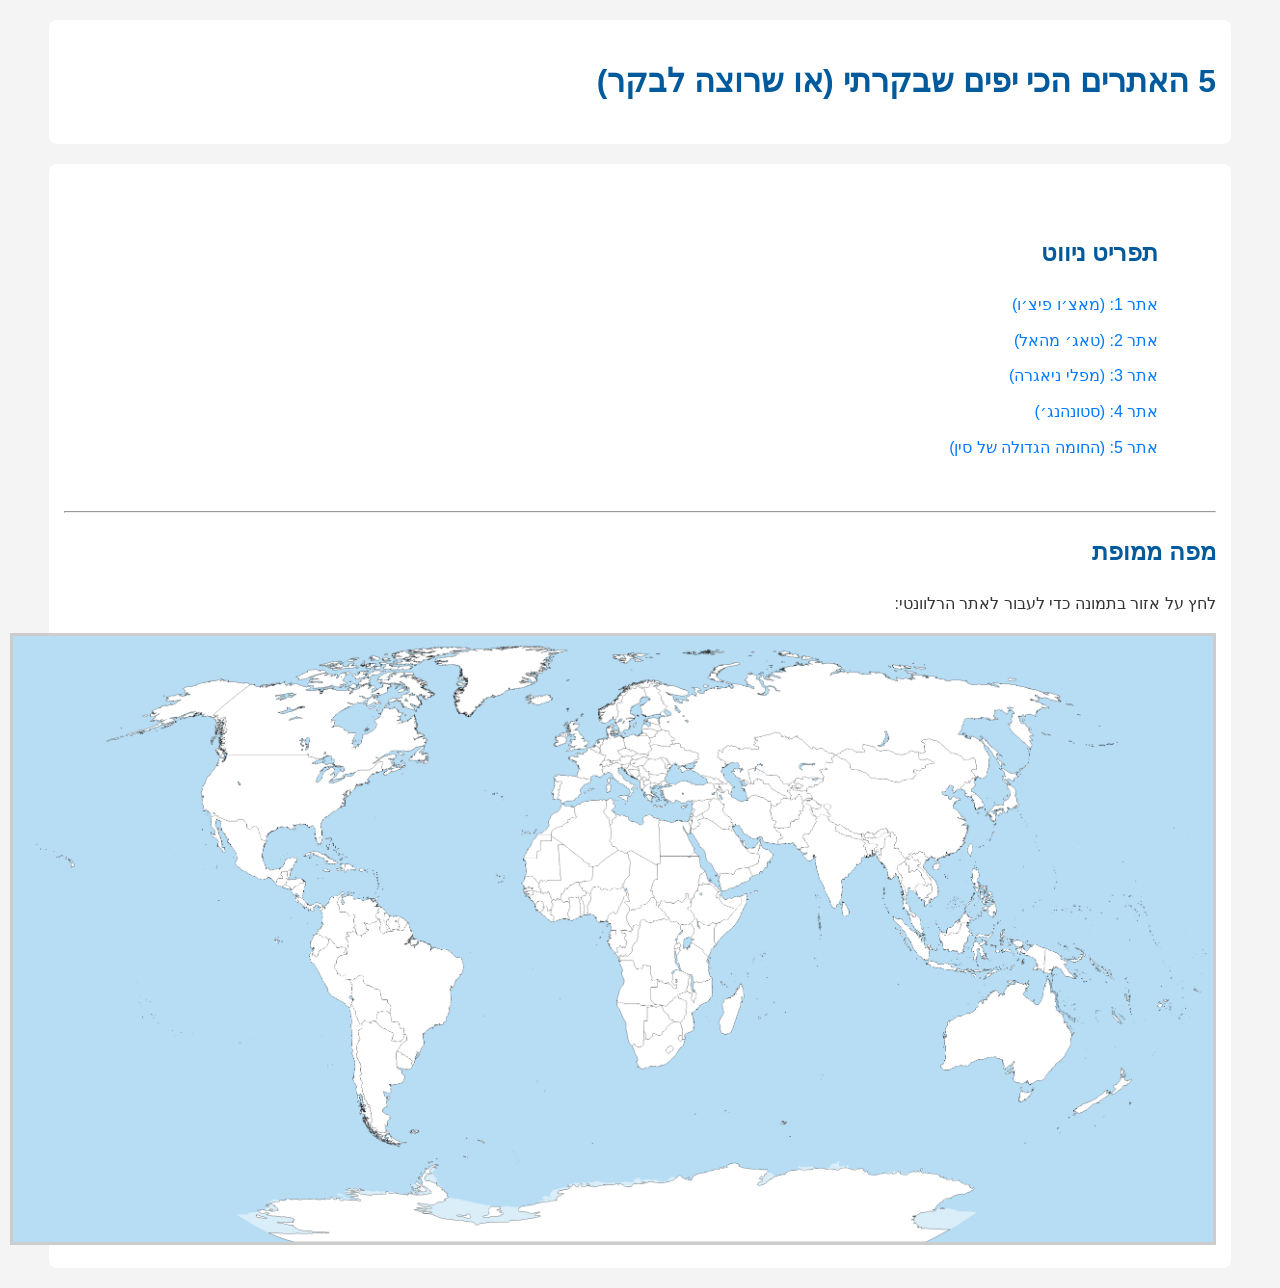
==== HM1/index.html @ 2bb22db6 "Restructure: Moved Homework 1 into 'HM1' folder" ====
<!DOCTYPE html>
<html lang="he" dir="rtl">
<head>
    <meta charset="UTF-8">
    <meta name="viewport" content="width=device-width, initial-scale=1.0">
    <title>5 האתרים היפים</title>
    <link rel="stylesheet" href="style.css">
</head>
<body>

    <header>
        <h1>5 האתרים הכי יפים שבקרתי (או שרוצה לבקר)</h1> 
    </header>

    <main>
        <nav>
            <h2>תפריט ניווט</h2>
            <ul>
                <li><a href="pages/site1.html">אתר 1: (מאצ׳ו פיצ׳ו)</a></li>
                <li><a href="pages/site2.html">אתר 2: (טאג׳ מהאל)</a></li>
                <li><a href="pages/site3.html">אתר 3: (מפלי ניאגרה)</a></li>
                <li><a href="pages/site4.html">אתר 4: (סטונהנג׳)</a></li>
                <li><a href="pages/site5.html">אתר 5: (החומה הגדולה של סין)</a></li>
            </ul>
        </nav>

        <hr> <section>
            <h2>מפה ממופת</h2>
            <p>לחץ על אזור בתמונה כדי לעבור לאתר הרלוונטי:</p>
            
            <img src="images/world_map.jpg" alt="מפת ניווט לאתרים" usemap="#sitesMap" width="1200" height="606">

            <map name="sitesMap">
                <area target="" shape="rect" coords="337,367,324,342" href="pages/site1.html" alt="קישור לאתר 1">
                <area target="" shape="rect" coords="803,190,818,210" href="pages/site2.html" alt="קישור לאתר 2">
                <area target="" shape="rect" coords="331,151,312,124" href="pages/site3.html" alt="קישור לאתר 3">
                <area target="" shape="rect" coords="570,116,558,100" href="pages/site4.html" alt="קישור לאתר 4">
                <area target="" shape="rect" coords="924,156,909,140" href="pages/site5.html" alt="קישור לאתר 5">
                </map>
        </section>

    </main>

</body>
</html>
---- HM1/style.css ----
body {
    font-family: Arial, sans-serif; 
    background-color: #f4f4f4;      
    color: #333;              
    line-height: 1.6;      
    margin: 0;                   
    padding: 0;
}

header, main, nav {
    width: 90%;    
    margin: 20px auto; 
    padding: 15px;
    background-color: #ffffff; 
    border-radius: 8px;    
}

h1, h2 {
    color: #005a9c; 
}

nav ul {
    list-style-type: none;
    padding: 0;
}

nav li {
    margin-bottom: 10px;
}

img[usemap] {
    border: 3px solid #ccc;
}

table {
    width: 100%;           
    border-collapse: collapse;
}

td {
    vertical-align: top; 
    padding: 15px;   
}

.text-column {
    width: 60%;
}

.image-column {
    width: 40%;
}

table img {
    max-width: 100%; 
    height: auto;
    border-radius: 5px;
}

a {
    color: #007BFF; 
    text-decoration: none; 
}

a:hover {
    color: #0056b3; 
    text-decoration: underline; 
}
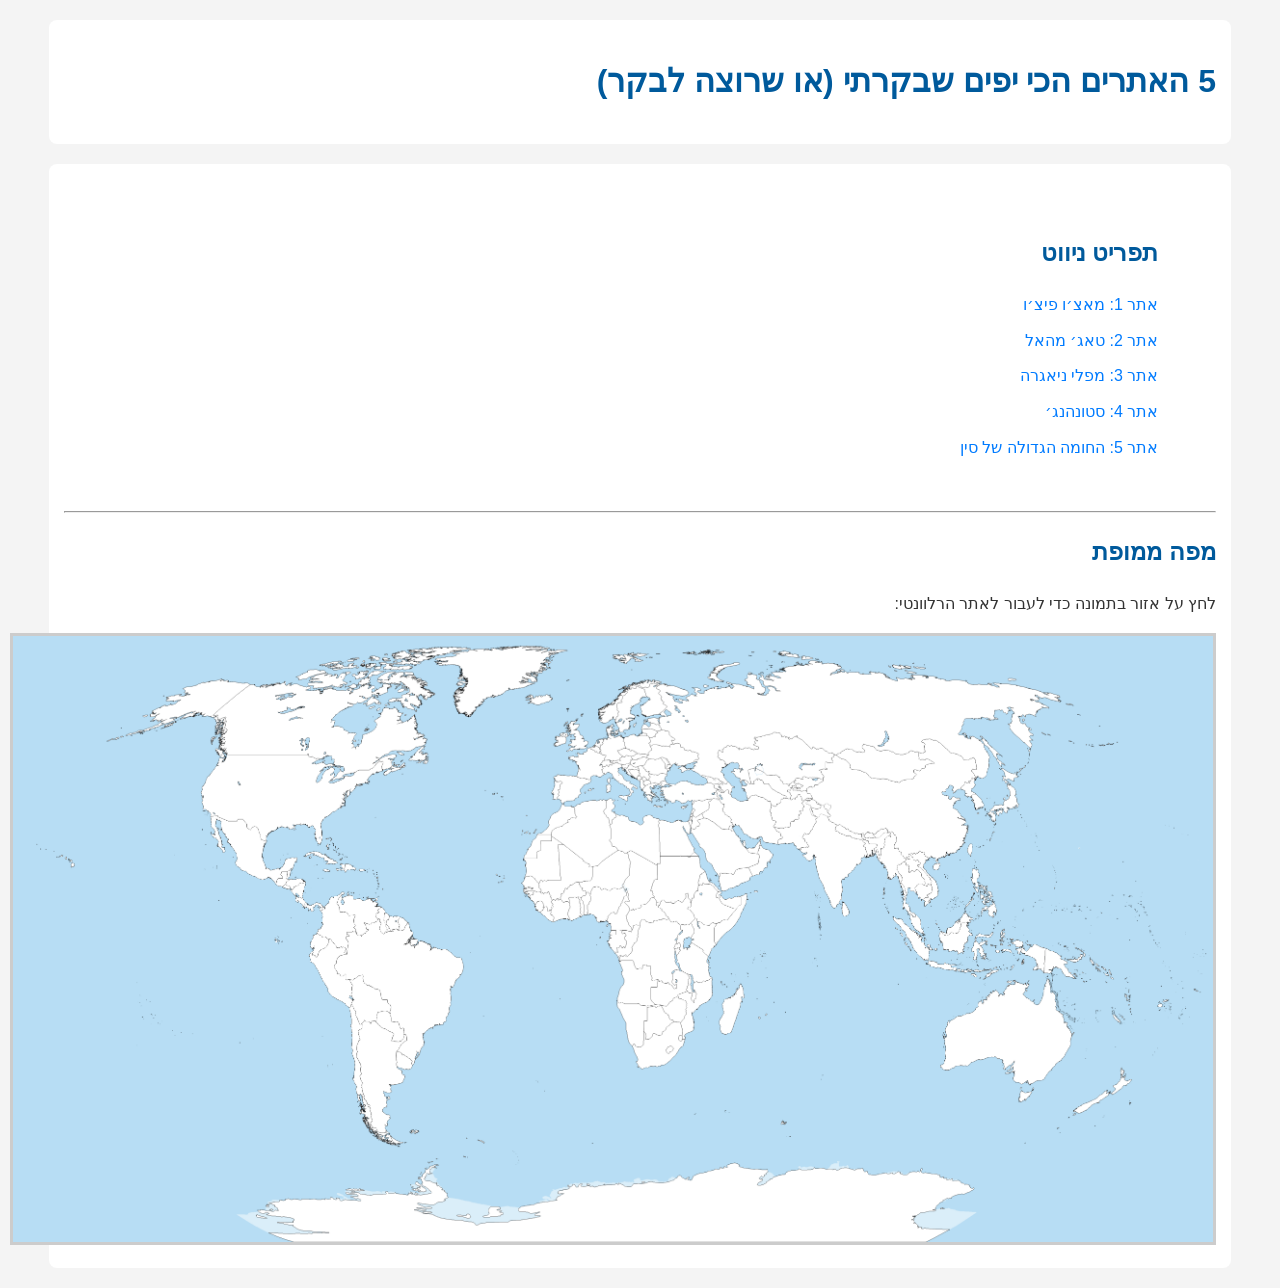
==== commit 60f495eb: "text changes" ====
--- a/HM1/index.html
+++ b/HM1/index.html
@@ -16,11 +16,11 @@
         <nav>
             <h2>תפריט ניווט</h2>
             <ul>
-                <li><a href="pages/site1.html">אתר 1: (מאצ׳ו פיצ׳ו)</a></li>
-                <li><a href="pages/site2.html">אתר 2: (טאג׳ מהאל)</a></li>
-                <li><a href="pages/site3.html">אתר 3: (מפלי ניאגרה)</a></li>
-                <li><a href="pages/site4.html">אתר 4: (סטונהנג׳)</a></li>
-                <li><a href="pages/site5.html">אתר 5: (החומה הגדולה של סין)</a></li>
+                <li><a href="pages/site1.html">אתר 1: מאצ׳ו פיצ׳ו</a></li>
+                <li><a href="pages/site2.html">אתר 2: טאג׳ מהאל</a></li>
+                <li><a href="pages/site3.html">אתר 3: מפלי ניאגרה</a></li>
+                <li><a href="pages/site4.html">אתר 4: סטונהנג׳</a></li>
+                <li><a href="pages/site5.html">אתר 5: החומה הגדולה של סין</a></li>
             </ul>
         </nav>
 
--- a/HM1/style.css
+++ b/HM1/style.css
@@ -9,6 +9,7 @@
 
 header, main, nav {
     width: 90%;    
+    max-width: 1400px; 
     margin: 20px auto; 
     padding: 15px;
     background-color: #ffffff; 
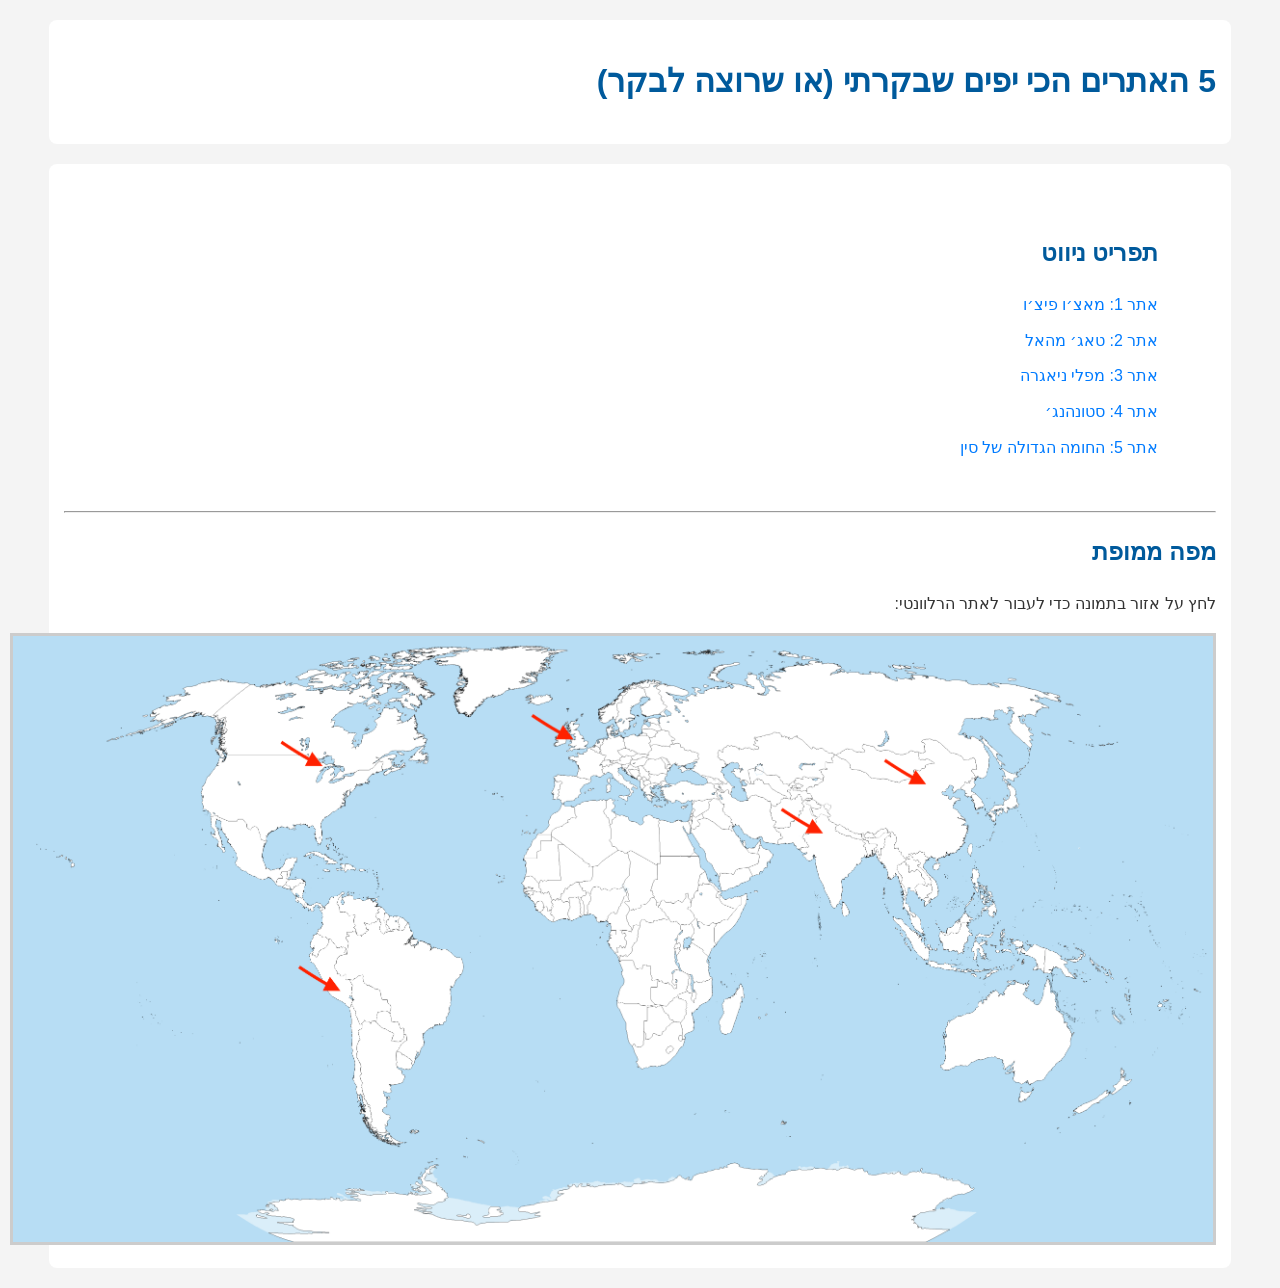
==== commit 0917c508: "added pointers to map img" ====
--- a/HM1/index.html
+++ b/HM1/index.html
@@ -28,7 +28,7 @@
             <h2>מפה ממופת</h2>
             <p>לחץ על אזור בתמונה כדי לעבור לאתר הרלוונטי:</p>
             
-            <img src="images/world_map.jpg" alt="מפת ניווט לאתרים" usemap="#sitesMap" width="1200" height="606">
+            <img src="images/world_map.png" alt="מפת ניווט לאתרים" usemap="#sitesMap" width="1200" height="606">
 
             <map name="sitesMap">
                 <area target="" shape="rect" coords="337,367,324,342" href="pages/site1.html" alt="קישור לאתר 1">
--- a/HM1/style.css
+++ b/HM1/style.css
@@ -65,4 +65,5 @@
 a:hover {
     color: #0056b3; 
     text-decoration: underline; 
-}+}
+
